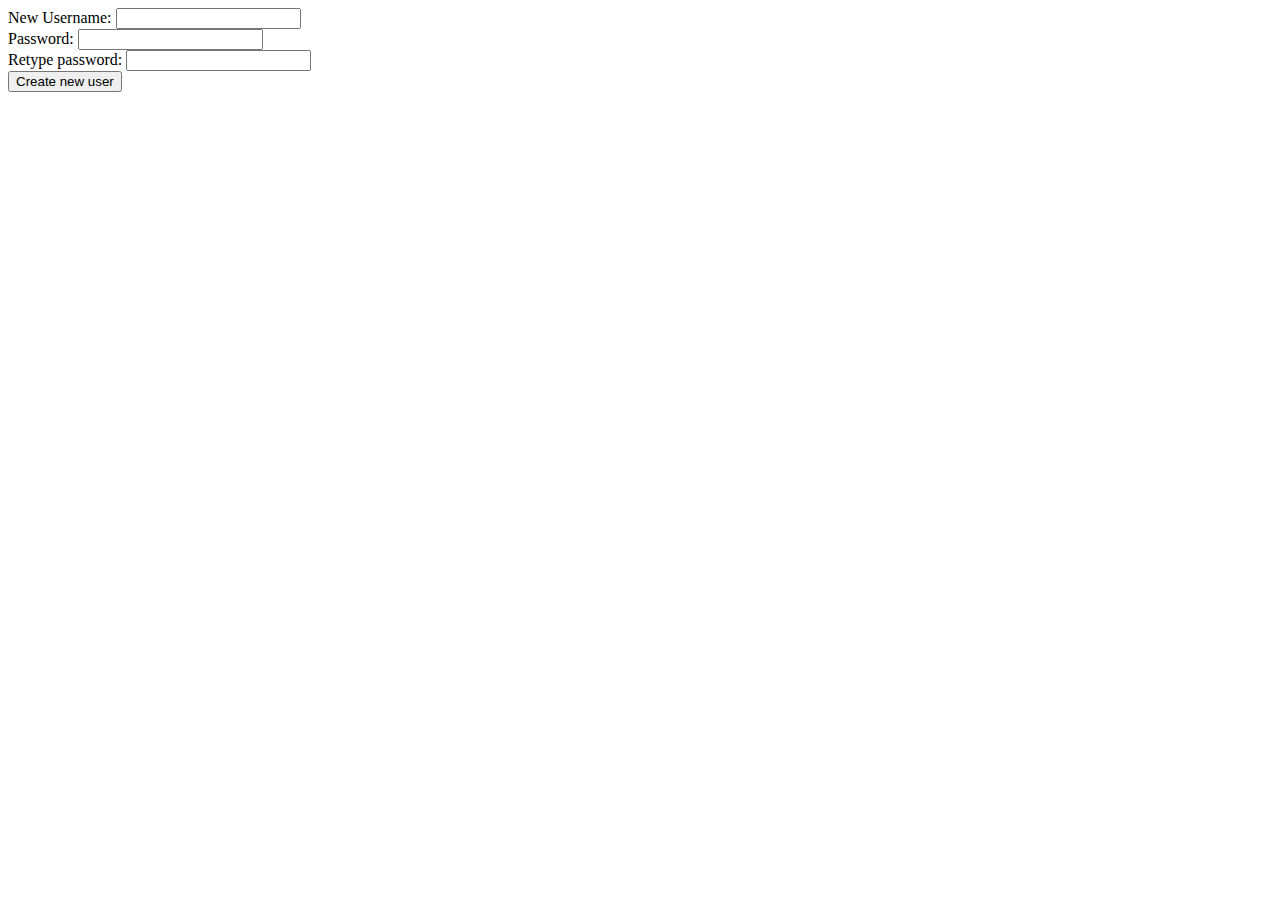
==== index.html @ d38cd08e "add html code" ====
<!DOCTYPE html>
<html lang="en">
<head>
    <meta charset="UTF-8">
    <title>Create new User</title>
</head>
<body>
<form method="post" action="sql.php">
    New Username: <input name="username"><br>
    Password: <input name="password" type="password"><br>
    Retype password: <input name="password_2" type="password"><br>
    <input type="submit" name="submit" value="Create new user">
</form>
</body>
</html>
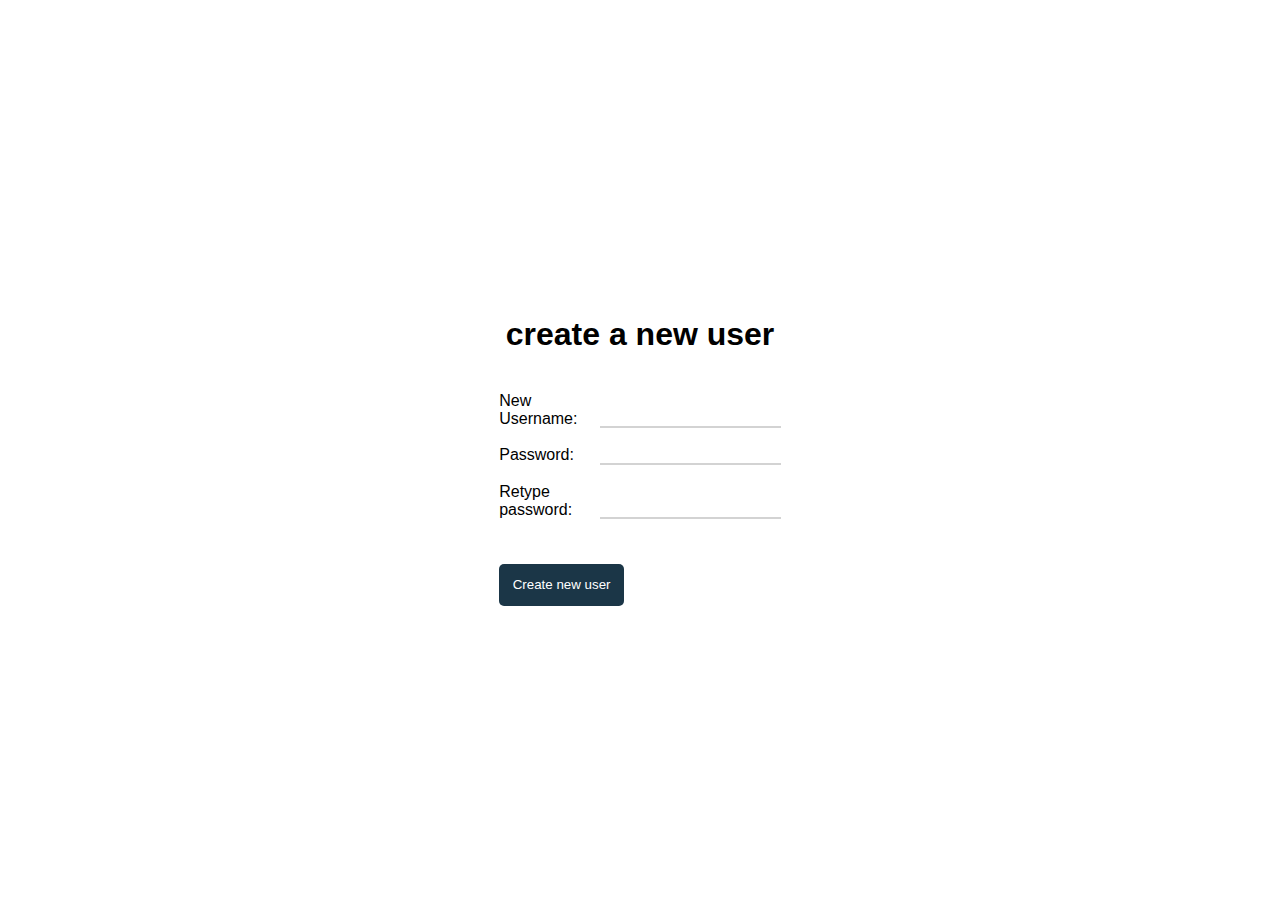
==== commit 66125ae6: "modify html" ====
--- a/index.html
+++ b/index.html
@@ -3,13 +3,28 @@
 <head>
     <meta charset="UTF-8">
     <title>Create new User</title>
+    <link rel="stylesheet" href="./style/style.css">
 </head>
 <body>
+    <h1>create a new user</h1>
+
 <form method="post" action="sql.php">
-    New Username: <input name="username"><br>
-    Password: <input name="password" type="password"><br>
-    Retype password: <input name="password_2" type="password"><br>
-    <input type="submit" name="submit" value="Create new user">
+    <div class='row'>
+        <span>New Username: </span>
+        <input name="username" type="text">
+    </div>
+
+    <div class='row'>
+        <span>Password: </span>
+        <input name="password" type="password">
+    </div>
+
+    <div class='row'>
+        <span>Retype password: </span>
+        <input name="password_2" type="password">
+    </div>
+
+    <input type="submit" name="submit" class='button' value="Create new user">
 </form>
 </body>
 </html>--- a/style/style.css
+++ b/style/style.css
@@ -0,0 +1,51 @@
+@font-face {
+    font-family: 'Muli';
+    src: url('../fonts/muli.ttf');
+  }
+
+body {
+    width: 100vw;
+    height: 100vh;
+    margin: 0;
+    overflow: hidden;
+    font-family: 'Muli', sans-serif;
+    display: flex;
+    justify-content: center;
+    align-items: center;
+    flex-direction: column;
+}
+
+.row {
+    width: 22vw;
+    display: flex;
+    justify-content: space-between;
+    margin: 2vh 0;
+}
+
+.button {
+    padding: 1.5vh;
+    margin-top: 3vh;
+    text-align: center;
+    background: #1b3647;
+    color: #fff;
+    border: none;
+    border-radius: 5px;
+    cursor: pointer;
+    user-select: none;
+    transition: box-shadow 200ms ease-in-out, opacity 200ms ease-in-out;
+}
+
+.button:hover {
+    box-shadow: 0 0 0 0.25rem #1b364780;
+}
+
+input[type="text"], input[type="password"] {
+    border: none;
+    border-bottom: 2px solid lightgray;
+    outline: none;
+    transition: border-color 250ms ease-in-out;
+}
+
+input[type="text"]:focus, input[type="password"]:focus {
+    border-color: #353535;
+}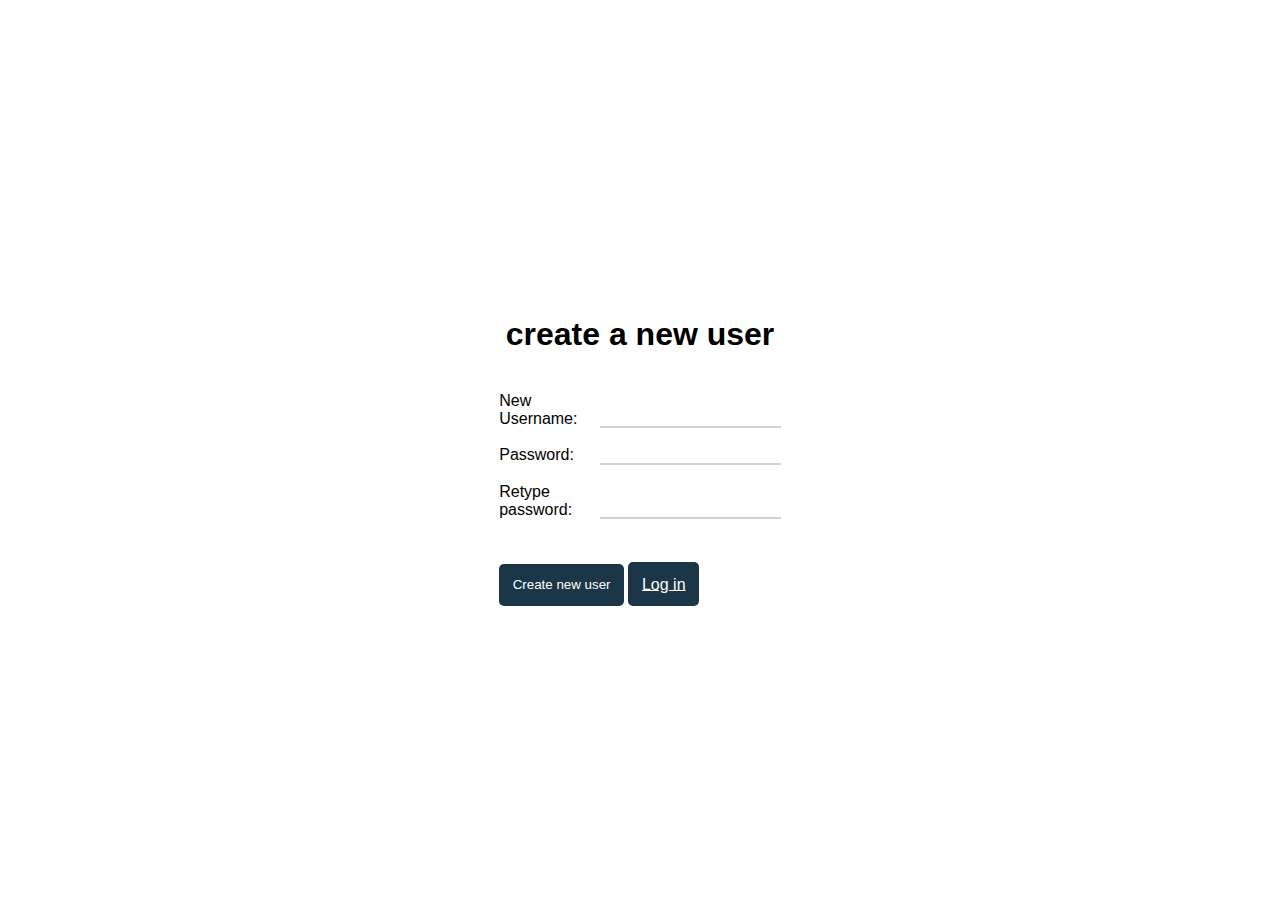
==== commit aae41b7c: "add button" ====
--- a/index.html
+++ b/index.html
@@ -8,23 +8,25 @@
 <body>
     <h1>create a new user</h1>
 
-<form method="post" action="sql.php">
-    <div class='row'>
-        <span>New Username: </span>
-        <input name="username" type="text">
-    </div>
+    <form method="post" action="createUser.php">
+        <div class='row'>
+            <span>New Username: </span>
+            <input name="username" type="text">
+        </div>
 
-    <div class='row'>
-        <span>Password: </span>
-        <input name="password" type="password">
-    </div>
+        <div class='row'>
+            <span>Password: </span>
+            <input name="password" type="password">
+        </div>
 
-    <div class='row'>
-        <span>Retype password: </span>
-        <input name="password_2" type="password">
-    </div>
+        <div class='row'>
+            <span>Retype password: </span>
+            <input name="password_2" type="password">
+        </div>
 
-    <input type="submit" name="submit" class='button' value="Create new user">
-</form>
+        <input type="submit" name="submit" class='button' value="Create new user">
+
+        <a href="login.html" class="button"> <span>Log in</span> </a>
+    </form>
 </body>
 </html>--- a/style/style.css
+++ b/style/style.css
@@ -32,6 +32,7 @@
     border-radius: 5px;
     cursor: pointer;
     user-select: none;
+    outline: none;
     transition: box-shadow 200ms ease-in-out, opacity 200ms ease-in-out;
 }
 
